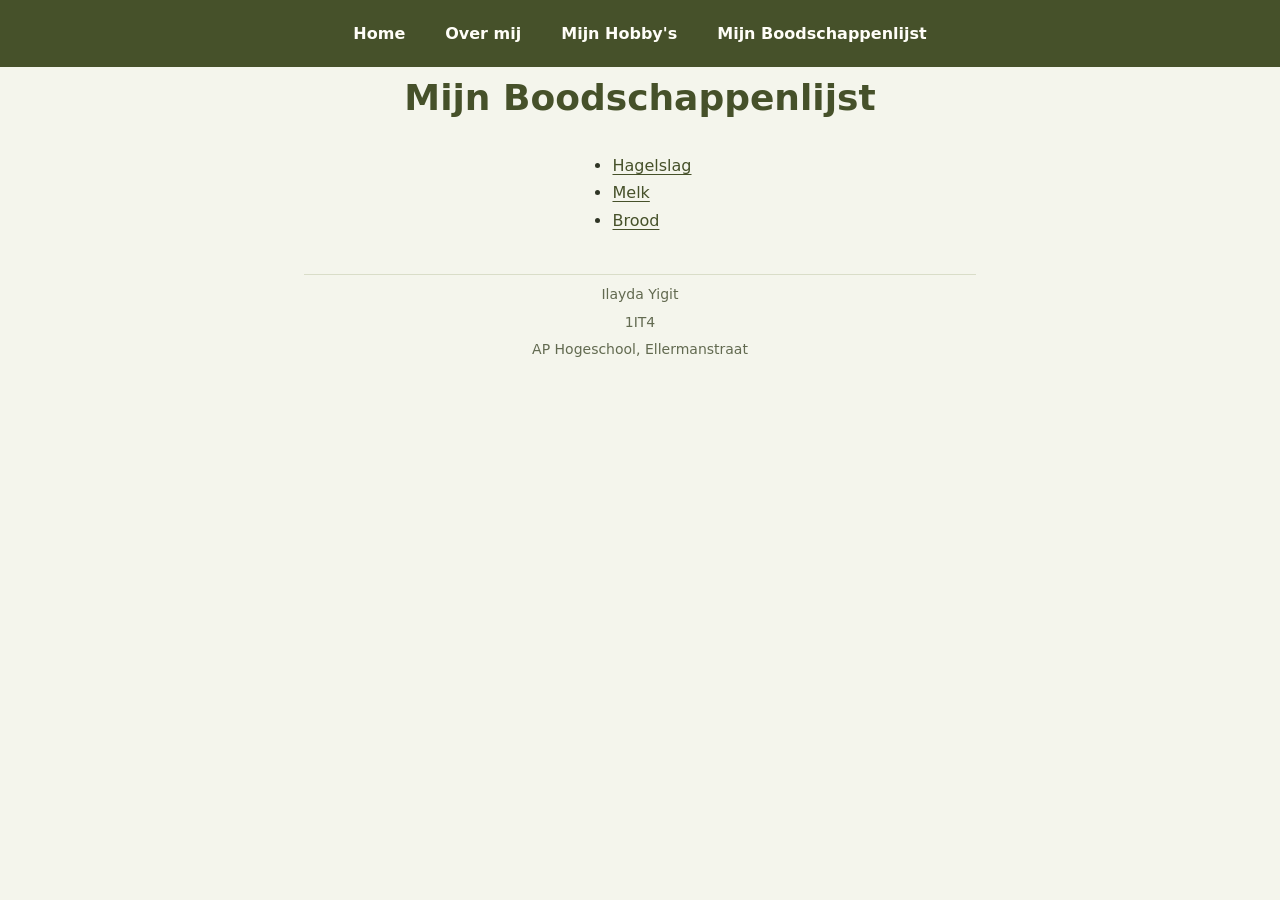
==== site/boodschappenlijst.html @ 1249dbb8 "Add files via upload" ====
<!doctype html>
<html lang="nl">
    <head>
        <meta charset="utf-8">
        <meta name="viewport" content="width=device-width, initial-scale=1">
        <title>Boodschappenlijst</title>
        <link rel="stylesheet" href="stijl.css">
        <nav>
            <ul>
                <li><a href="index.html">Home</a></li>
                <li><a href="over-mij.html">Over mij</a></li>
                <li><a href="hobby.html">Mijn Hobby's</a></li>
                <li><a href="boodschappenlijst.html">Mijn Boodschappenlijst</a></li>
            </ul>
        </nav>
    </head>
    <body>
        <header>
            <h1>Mijn Boodschappenlijst</h1>        
        </header>
        <main>
            <ul>
                <li><a href="https://www.delhaize.be">Hagelslag</a></li>
                <li><a href="https://www.delhaize.be">Melk</a></li>
                <li><a href="https://www.delhaize.be">Brood</a></li>
            </ul>
        </main>
        <footer>
            <p>Ilayda Yigit</p>
            <p>1IT4</p>
            <p>AP Hogeschool, Ellermanstraat</p>
        </footer>
    </body>
</html>
---- site/stijl.css ----
/* ========== 1. Kleuren en vorm ========== */
:root {
  --kleur-tekst: #2f3525;
  --kleur-tekst-zacht: #626a50;
  --kleur-achtergrond: #f4f5ec;
  --kleur-vlak: #fffef8;
  --kleur-lijn: #d9ddc8;
  --kleur-accent: #68743b;
  --kleur-accent-donker: #46512a;

  --radius: 0.75rem;
  --schaduw-zacht: 0 3px 12px rgba(47, 53, 37, 0.08);
  --schaduw-hover: 0 6px 18px rgba(47, 53, 37, 0.14);
}

/* ========== 2. Basis ========== */
body {
  margin: 0;
  font-family: system-ui, -apple-system, "Segoe UI", Roboto, sans-serif;
  font-size: 1rem;
  line-height: 1.7;
  color: var(--kleur-tekst);
  background: var(--kleur-achtergrond);
}

a {
  color: var(--kleur-accent-donker);
  text-decoration-thickness: 1px;
  text-underline-offset: 0.2em;
}

a:hover {
  color: var(--kleur-accent);
}

/* ========== 3. Gecentreerde inhoud ========== */
header, main, footer {
  box-sizing: border-box;
  width: min(100% - 2rem, 42rem);
  margin: 0 auto;
  padding: 0.5rem 1rem;
  text-align: center;
}

/* ========== 4. Koppen, tekst en afstanden ========== */
h1, h2, h3, h4, h5, h6 {
  margin: 0 0 1rem;
  line-height: 1.25;
  color: var(--kleur-accent-donker);
}

h1 {
  font-size: 2.25rem;
}

h2 {
  font-size: 1.5rem;
}

h3 {
  font-size: 1.2rem;
}

p, ul, ol, figure, blockquote, table {
  margin: 0 0 1rem;
}

ul, ol {
  display: inline-block;
  padding-left: 1.5rem;
  text-align: left;
}

main > :last-child,
.kaartje > :last-child {
  margin-bottom: 0;
}

section {
  margin-bottom: 3rem;
}

/* ========== 5. Navigatie ========== */
nav {
  padding: 0.75rem 1rem;
  background: var(--kleur-accent-donker);
}

nav ul {
  display: flex;
  flex-wrap: wrap;
  justify-content: center;
  gap: 0.5rem 1rem;
  max-width: 42rem;
  margin: 0 auto;
  padding: 0;
  list-style: none;
}

nav a {
  display: inline-block;
  padding: 0.5rem 0.75rem;
  color: var(--kleur-vlak);
  font-weight: 600;
  text-decoration: none;
  border-radius: var(--radius);
}

nav a:hover {
  color: var(--kleur-vlak);
  background: rgba(255, 255, 255, 0.15);
}

/* ========== 6. Kaartjes ========== */
.kaartje {
  width: min(100% - 2rem, 38rem);
  box-sizing: border-box;
  margin: 0 auto 1.5rem;
  padding: 1.5rem;
  text-align: center;
  background: var(--kleur-vlak);
  border: 1px solid var(--kleur-lijn);
  border-radius: var(--radius);
  box-shadow: var(--schaduw-zacht);
  transition: box-shadow 0.2s ease, transform 0.2s ease;
}

.kaartje:hover {
  transform: translateY(-2px);
  box-shadow: var(--schaduw-hover);
}

.kaartje img,
main img {
  display: block;
  max-width: 100%;
  height: auto;
  margin: 0 auto 1rem;
  border-radius: var(--radius);
}

/* ========== 7. Footer ========== */
footer {
  margin-top: 2rem;
  color: var(--kleur-tekst-zacht);
  font-size: 0.875rem;
  border-top: 1px solid var(--kleur-lijn);
}

footer p {
  margin-bottom: 0.25rem;
}
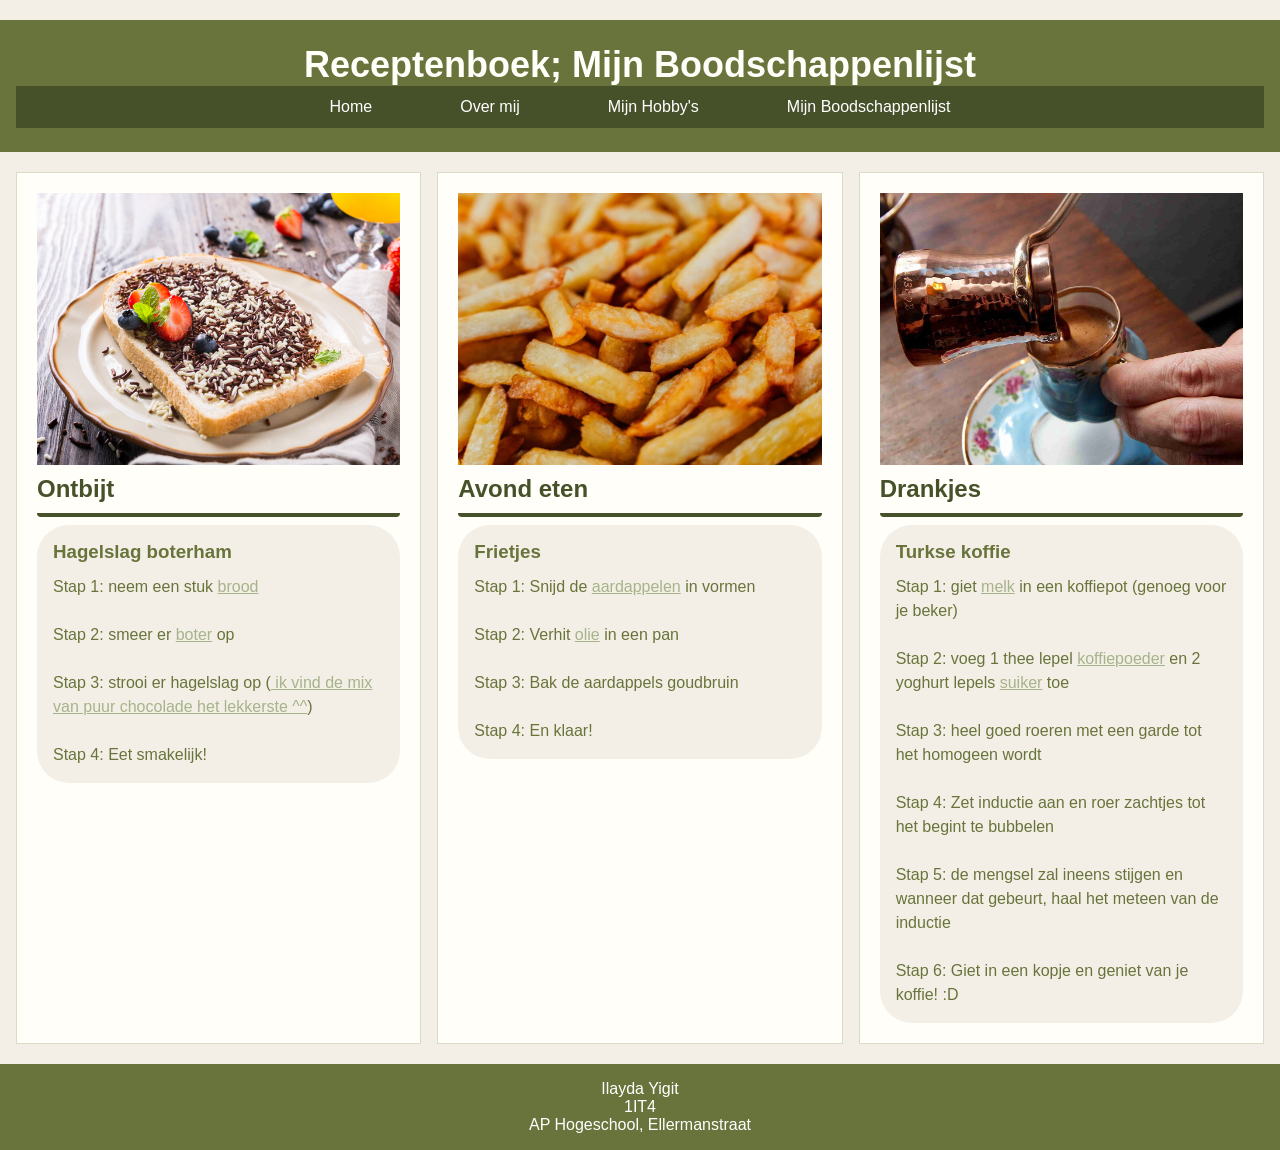
==== commit b22b98ff: "Add files via upload" ====
--- a/site/boodschappenlijst.html
+++ b/site/boodschappenlijst.html
@@ -4,31 +4,67 @@
         <meta charset="utf-8">
         <meta name="viewport" content="width=device-width, initial-scale=1">
         <title>Boodschappenlijst</title>
-        <link rel="stylesheet" href="stijl.css">
-        <nav>
-            <ul>
-                <li><a href="index.html">Home</a></li>
-                <li><a href="over-mij.html">Over mij</a></li>
-                <li><a href="hobby.html">Mijn Hobby's</a></li>
-                <li><a href="boodschappenlijst.html">Mijn Boodschappenlijst</a></li>
-            </ul>
-        </nav>
+        <link rel="stylesheet" href="mijnreset.css">
+        <link rel="stylesheet" href="cssBL.css">
     </head>
     <body>
-        <header>
-            <h1>Mijn Boodschappenlijst</h1>        
-        </header>
-        <main>
-            <ul>
-                <li><a href="https://www.delhaize.be">Hagelslag</a></li>
-                <li><a href="https://www.delhaize.be">Melk</a></li>
-                <li><a href="https://www.delhaize.be">Brood</a></li>
-            </ul>
-        </main>
-        <footer>
-            <p>Ilayda Yigit</p>
-            <p>1IT4</p>
-            <p>AP Hogeschool, Ellermanstraat</p>
-        </footer>
+        <div class="pagina">
+            <header>
+                <h1>Receptenboek; Mijn Boodschappenlijst</h1>
+                <nav>
+                    <ul>
+                        <li><a href="index.html">Home</a></li>
+                        <li><a href="over-mij.html">Over mij</a></li>
+                        <li><a href="hobby.html">Mijn Hobby's</a></li>
+                        <li><a href="boodschappenlijst.html">Mijn Boodschappenlijst</a></li>
+                    </ul>
+                </nav>        
+            </header>
+            <main>
+                <article class="kaart">
+                    <img src="boodschappen foto's/hagelslag.jpg" alt="" loading="lazy">
+                    <h2>Ontbijt</h2>
+                    <div class="recept">
+                        <h3>Hagelslag boterham</h3>
+                        <p>Stap 1: neem een stuk <a href="https://www.delhaize.be/nl/shop/Bakkerij-en-banket/c/v2BAK?srsltid=AYCX9vL4V8EWGI6_4ubENvF_rOC9WZnqKyXKxz2uVs6aAaYGv8CDEzc6">brood</a></p>
+                        <p>Stap 2: smeer er <a href="https://www.delhaize.be/nl/shop/Zuivel-kaas-en-plantaardige-alternatieven/Boter-en-margarine/c/v2DAIBUT?srsltid=AYCX9vJ2Fj34tJx1BLLccQsQA4xskZWUUbALF1UXptWvb2QQlLsDrUwS">boter</a> op</p>
+                        <p>Stap 3: strooi er hagelslag op 
+                            (<a href="https://www.ah.nl/producten/product/wi1606/ah-hagelslag-mix">
+                                ik vind de mix van puur chocolade het lekkerste ^^</a>)</p>
+                        <p>Stap 4: Eet smakelijk!</p>
+                    </div>
+                </article>
+                <article class="kaart">
+                    <img src="boodschappen foto's/frietjes.jpg" alt="" loading="lazy">
+                    <h2>Avond eten</h2>
+                    <div class="recept">
+                        <h3>Frietjes</h3>
+                        <p>Stap 1: Snijd de <a href="https://www.delhaize.be/nl/shop/Verse-groenten-en-fruit/Verse-groenten/Aardappelen/c/v2FRUVEGPOT?srsltid=AYCX9vIW_I43VCNdy1XRvakVySl9beNqCibnqNTRccL8Vchl8PJQeuWi">aardappelen</a> in vormen</p>
+                        <p>Stap 2: Verhit <a href="https://www.delhaize.be/nl/shop/Zoute-kruidenierswaren/Olie-en-azijn/Bakolie-en-vet/Frituurolie/p/S2025092900898470000?srsltid=AYCX9vK_9LncPJ44aR6o4TjdKmr-XEXEhn095gCJlQu2SSBAGWyyuVCb">olie</a> in een pan</p>
+                        <p>Stap 3: Bak de aardappels goudbruin</p>
+                        <p>Stap 4: En klaar!</p>
+                    </div>
+                </article>
+                <article class="kaart">
+                    <img src="boodschappen foto's/koffie.jpg" alt="" loading="lazy">
+                    <h2>Drankjes</h2>
+                    <div class="recept">
+                        <h3>Turkse koffie</h3>
+                        <p>Stap 1: giet <a href="https://www.delhaize.be/nl/shop/Zuivel-kaas-en-plantaardige-alternatieven/Melk/c/v2DAIMIL?srsltid=AYCX9vKol7U4m9B4ykqyZf9ylPE2N4L-wEuxxzyjUD6cjO1iUfgVEiio">melk</a> in een koffiepot (genoeg voor je beker)</p>
+                        <p>Stap 2: voeg 1 thee lepel <a href="https://www.delhaize.be/nl/shop/Zoete-kruidenierswaren/Ontbijt/Koffie/Gemalen/c/v2SWEBRECOFGRO?srsltid=AYCX9vJJKKMXl3q5LO6eBzGHSilMob7LgFKwEHwSIHOuzXFDg7iiE9mU">koffiepoeder</a> 
+                            en 2 yoghurt lepels <a href="https://www.delhaize.be/nl/shop/Zoete-kruidenierswaren/Dessertbereidingen/Suiker/c/v2SWEDESSUG?srsltid=AYCX9vKSTVdH4VlXt-qxE5UU-RsKtO6AaiPybbxitB44EkR3X19-4NJi">suiker</a> toe</p>
+                        <p>Stap 3: heel goed roeren met een garde tot het homogeen wordt</p>
+                        <p>Stap 4: Zet inductie aan en roer zachtjes tot het begint te bubbelen</p>
+                        <p>Stap 5: de mengsel zal ineens stijgen en wanneer dat gebeurt, haal het meteen van de inductie</p>
+                        <p>Stap 6: Giet in een kopje en geniet van je koffie! :D</p>
+                    </div>
+                </article>
+            </main>
+            <footer>
+                <p>Ilayda Yigit</p>
+                <p>1IT4</p>
+                <p>AP Hogeschool, Ellermanstraat</p>
+            </footer>
+        </div>
     </body>
 </html>
--- a/site/mijnreset.css
+++ b/site/mijnreset.css
@@ -0,0 +1,26 @@
+/* reset.css - the project reset of Web Technology (syllabus 3.3)
+   Link it before stijl.css and leave it alone: your own CSS goes in stijl.css. */
+
+/* 1. A predictable box: width and height include padding and border */
+*,
+*::before,
+*::after {
+  box-sizing: border-box;
+}
+
+/* 2. Browser margins are our decision, not the browser's */
+body, h1, h2, h3, h4, h5, h6,
+p, figure, blockquote, dl, dd {
+  margin: 0;
+}
+
+/* 3. Media never spills out of its container, and is a block, not a letter */
+img, picture, video, canvas, svg {
+  display: block;
+  max-width: 100%;
+}
+
+/* 4. Form controls use the same typography as the page */
+input, button, textarea, select {
+  font: inherit;
+}
--- a/site/cssBL.css
+++ b/site/cssBL.css
@@ -0,0 +1,138 @@
+:root {
+    --inkt: #2f3525;
+    --gedempt: #a6b38b;
+    --papier: #f4efe6;
+    --kaarten: #fffef8;
+    --kleur-lijn: #d9ddc8;
+    --accent: #68743b;
+    --accentD: #46512a;
+}
+
+/*XXXXXXXXXXXXXXXXXXXXXXXXXXXXXXXXXXXXXXXXXXXXXXXXXXXXXXXXXXXXXXXXXXXXXXXXXXX*/
+
+/*      BASIS VOOR GSM      */
+
+body {
+    background-color: var(--papier);
+    color: var(--inkt);
+    font-family: 'Lucida Sans', 'Lucida Sans Regular', 'Lucida Grande', 'Lucida Sans Unicode', Geneva, Verdana, sans-serif ;
+}
+
+.pagina {
+    width: 90%;
+    margin: 0 auto;
+}
+
+/*      BALK        */
+
+nav {
+    background-color: var(--accentD);
+    padding: 0.75rem;
+}
+
+nav ul {
+    list-style-type: none;
+    margin: 0;
+    padding: 0;
+}
+nav li {margin: 0.5rem 0;}
+
+nav a {
+    color: white;
+    text-decoration: none;
+    padding: 0 2rem;
+}
+nav a:hover {text-decoration: underline;}
+
+/*      INHOUD      */
+
+header {
+    background-color: var(--accent);
+    color: var(--kaarten);
+    text-align: center;
+
+    margin: 1.25rem 0;
+    padding: 1.5rem 1rem;
+}
+
+h1 {font-size: 2rem;}
+
+main {
+    display: flex;
+    flex-direction: column;
+    /*bovenstaand zet alles mooi onder elkaar op gsm scherm*/
+    gap: 1rem;
+    padding: 0 1rem;
+}
+
+img {
+    aspect-ratio: 4/3;
+    object-fit: cover;
+    width: 100%;
+}
+
+.kaart {
+    background-color: var(--kaarten);
+    border: 0.12rem solid var(--kleur-lijn);
+    padding: 1.25rem;
+}
+
+.kaart h2 {
+    color: var(--accentD);
+    line-height: 3rem;
+    margin-bottom: 0.5rem;
+
+    border-bottom: 0.25rem solid var(--accentD);
+    border-radius: 0.25rem;
+}
+.kaart h3 {margin-bottom: 0.75rem;}
+
+.recept {
+    background-color: var(--papier);
+    border-radius: 2rem;
+    padding: 1rem 1rem;
+
+    color: var(--accent);
+}
+
+.recept p {
+    line-height: 1.5; /* afstand tussen regels binnen één stap */
+    margin-bottom: 1.5rem; /* ruimte onder elke stap */
+}
+.recept p:last-child {
+    margin-bottom: 0; /* geen extra ruimte na de laatste stap */
+}
+
+.recept a {color: var(--gedempt);}
+
+
+/*      FOOTER        */
+
+footer {
+    background-color: var(--accent);
+    color: white;
+    text-align: center;
+
+    margin-top: 1.25rem;
+    padding: 1rem;
+}
+
+/*XXXXXXXXXXXXXXXXXXXXXXXXXXXXXXXXXXXXXXXXXXXXXXXXXXXXXXXXXXXXXXXXXXXXXXXXXXX*/
+
+@media (min-width: 48rem) {
+    .pagina {width: 100%; }
+
+    nav ul {
+        display: flex;
+        justify-content: center;
+        gap: 1.5rem;
+    }
+
+    nav li {margin: 0;}
+
+    h1 {font-size: 2.25rem;}
+
+    main {flex-direction: row;}
+
+    .kaart {flex: 1;}
+}
